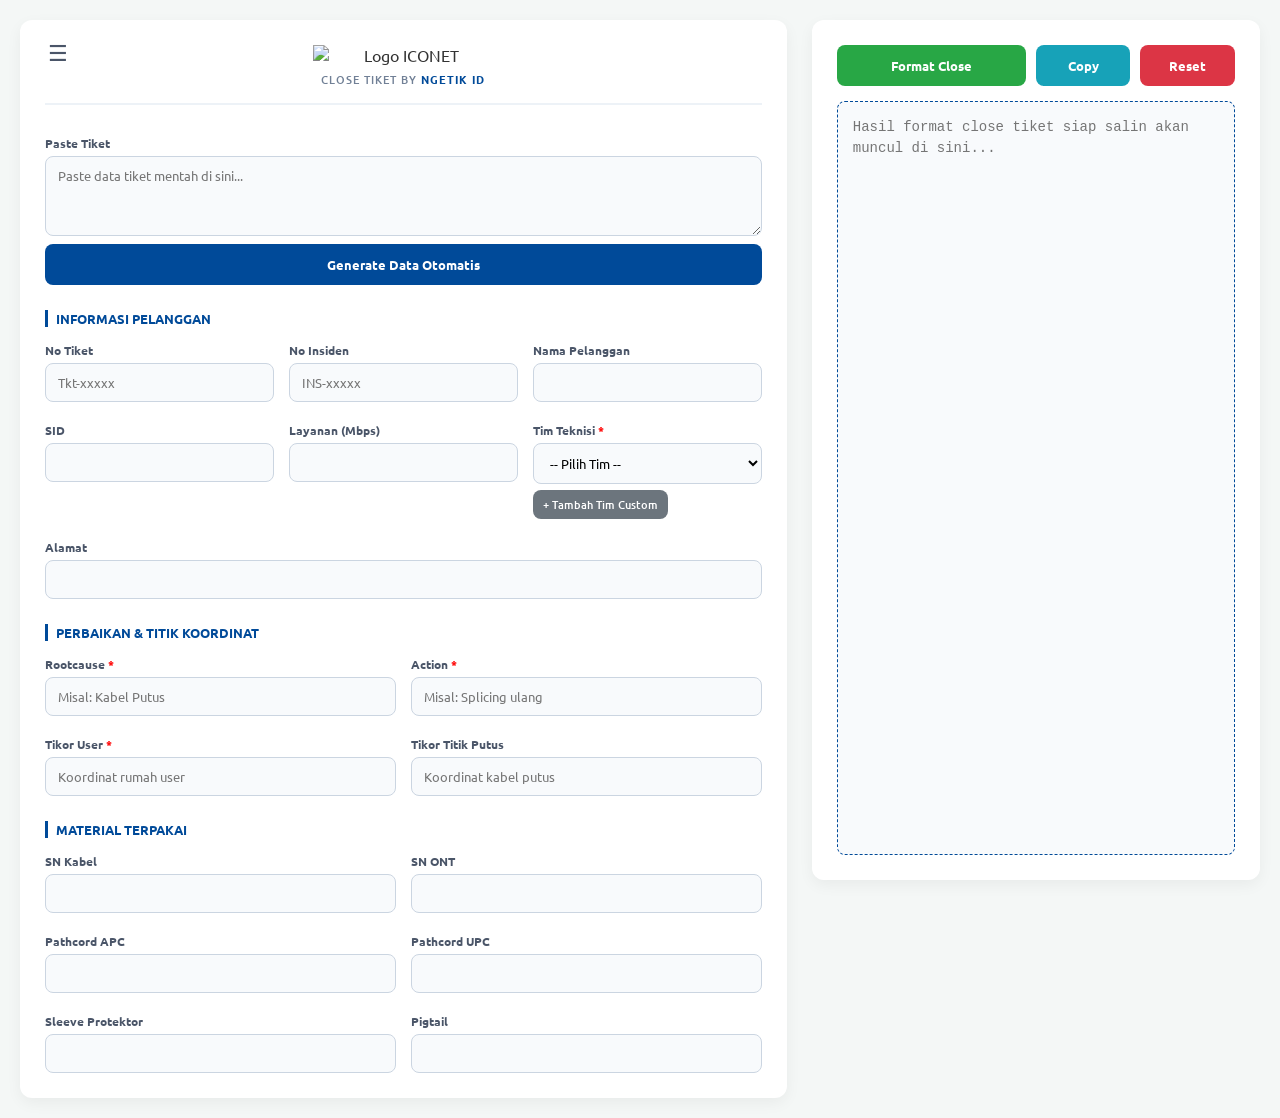
==== ind0kx.html @ 9b82a4e3 "Rename index.html to ind0kx.html" ====
<!DOCTYPE html>
<html lang="id">
<head>
    <meta charset="UTF-8">
    <meta name="viewport" content="width=device-width, initial-scale=1.0">
    <title>CLOSE TIKET</title>
    
    <!-- Baris kode di bawah ini untuk mengganti logo di tab browser -->
    <link rel="icon" type="image/png" href="https://play-lh.googleusercontent.com/9nJ5D1-b66o2J8lB9y80-zX5t-xVfWbUebPqUuK2aZ52n_4Q9Q_t8uFpW_Lp2wG5Vw=w240-h480-rw">
    
    <link rel="stylesheet" href="style.css">
</head>
<body>

<div class="main-wrapper">
    <!-- SISI KIRI: INPUT DATA -->
    <div class="form-container">
        
        <!-- MENU STRIP TIGA KIRI ATAS -->
        <div class="dropdown-menu-container">
            <button class="btn-hamburger" onclick="toggleMenu(event)" title="Menu Navigasi">&#9776;</button>
            <div id="dropdownContent" class="dropdown-content">
                <a href="https://closetiket.vercel.app/replaceont.html#" target="_blank">Replace ONT</a>
                <a href="http://closetiket.vercel.app/pindah-fat.html" target="_blank">Pindah FAT</a>
            </div>
        </div>

        <div class="header">
            <img src="https://iconnetsumut.com/wp-content/uploads/2023/09/logo-iconnet.webp" alt="Logo ICONET" class="logo">
            <h3>CLOSE TIKET BY <a href="https://ngetik-id.vercel.app/" target="_blank" class="header-link">ngetik id</a></h3>
        </div>

        <!-- Input Utama & Tempel Tiket -->
        <div class="input-group full-width">
            <label for="raw">Paste Tiket</label>
            <textarea id="raw" placeholder="Paste data tiket mentah di sini..."></textarea>
            <button class="btn-primary" onclick="ambilData()">Generate Data Otomatis</button>
        </div>

        <div class="section-title">Informasi Pelanggan</div>
        <div class="grid-row-3">
            <div class="input-group">
                <label>No Tiket</label>
                <input type="text" id="notiket" placeholder="Tkt-xxxxx">
            </div>
            <div class="input-group">
                <label>No Insiden</label>
                <input type="text" id="insiden" placeholder="INS-xxxxx">
            </div>
            <div class="input-group">
                <label>Nama Pelanggan</label>
                <input type="text" id="nama">
            </div>
        </div>

        <div class="grid-row-3">
            <div class="input-group">
                <label>SID</label>
                <input type="text" id="sid">
            </div>
            <div class="input-group">
                <label>Layanan (Mbps)</label>
                <input type="text" id="layanan">
            </div>
            <div class="input-group">
                <label>Tim Teknisi <span style="color: red;">*</span></label>
                <select id="tim" required>
                    <option value="" disabled selected>-- Pilih Tim --</option>
                    <option value="Tim Kendal 1 (Ruben & Zakaria)">Tim Kendal 1 (Ruben & Zakaria)</option>
                    <option value="Tim 2 (Ahmad, Ilan & Anam)">Tim 2 (Ahmad Ilan & Anam)</option>
                    <option value="Tim 3 (Rifki & Raya)">Tim 3 (Rifki & Raya)</option>
                </select>
                <button class="btn-custom" onclick="tambahTimCustom()">+ Tambah Tim Custom</button>
            </div>
        </div>

        <div class="input-group full-width">
            <label>Alamat</label>
            <input type="text" id="alamat">
        </div>

        <div class="section-title">Perbaikan & Titik Koordinat</div>
        <div class="grid-row-2">
            <div class="input-group">
                <label>Rootcause <span style="color: red;">*</span></label>
                <input type="text" id="rootcause" placeholder="Misal: Kabel Putus">
            </div>
            <div class="input-group">
                <label>Action <span style="color: red;">*</span></label>
                <input type="text" id="action" placeholder="Misal: Splicing ulang">
            </div>
        </div>

        <div class="grid-row-2">
            <div class="input-group">
                <label>Tikor User <span style="color: red;">*</span></label>
                <input type="text" id="tikoruser" placeholder="Koordinat rumah user">
            </div>
            <div class="input-group">
                <label>Tikor Titik Putus</label>
                <input type="text" id="tikorputus" placeholder="Koordinat kabel putus">
            </div>
        </div>

        <div class="section-title">Material Terpakai</div>
        <div class="grid-row-2">
            <div class="input-group">
                <label>SN Kabel</label>
                <input type="text" id="snkabel">
            </div>
            <div class="input-group">
                <label>SN ONT</label>
                <input type="text" id="snont">
            </div>
        </div>
        <div class="grid-row-2">
            <div class="input-group">
                <label>Pathcord APC</label>
                <input type="text" id="apc">
            </div>
            <div class="input-group">
                <label>Pathcord UPC</label>
                <input type="text" id="upc">
            </div>
        </div>
        <div class="grid-row-2">
            <div class="input-group">
                <label>Sleeve Protektor</label>
                <input type="text" id="sleeve">
            </div>
            <div class="input-group">
                <label>Pigtail</label>
                <input type="text" id="pigtail">
            </div>
        </div>
    </div>

    <!-- SISI KANAN: PANEL HASIL FORMAT CLOSE -->
    <div class="control-container">
        <div class="action-buttons">
            <button class="btn-success" onclick="generate()">Format Close</button>
            <button class="btn-copy" onclick="copyText()">Copy</button>
            <button class="btn-danger" onclick="resetForm()">Reset</button>
        </div>
        <textarea id="hasil" readonly placeholder="Hasil format close tiket siap salin akan muncul di sini..."></textarea>
    </div>
</div>

<!-- Menghubungkan ke file JavaScript external -->
<script src="script.js"></script>
</body>
</html>
---- style.css ----
@import url('https://fonts.googleapis.com/css2?family=Montserrat:wght@400;500;600;700&family=Ubuntu:wght@400;500;700&display=swap');

* {
    margin: 0;
    padding: 0;
    box-sizing: border-box;
    font-family: 'Ubuntu', 'Montserrat', system-ui, sans-serif;
}

body {
    background-color: #f4f7f6;
    color: #333;
    display: flex;
    justify-content: center;
    padding: 20px;
}

.main-wrapper {
    display: flex;
    gap: 25px;
    width: 100%;
    max-width: 1350px;
}

/* Sisi Kiri: Form Input */
.form-container {
    flex: 1.8;
    background: #fff;
    border-radius: 12px;
    padding: 25px;
    box-shadow: 0 5px 15px rgba(0,0,0,0.05);
    display: flex;
    flex-direction: column;
    gap: 20px;
    position: relative; /* Menjadi acuan tombol strip tiga */
}

/* Sisi Kanan: Panel Hasil & Aksi */
.control-container {
    flex: 1;
    background: #fff;
    border-radius: 12px;
    padding: 25px;
    box-shadow: 0 5px 15px rgba(0,0,0,0.05);
    display: flex;
    flex-direction: column;
    gap: 15px;
    position: sticky;
    top: 20px;
    height: calc(100vh - 40px);
    min-height: 550px;
}

/* Menu Strip Tiga Kiri Atas */
.dropdown-menu-container {
    position: absolute;
    top: 18px;
    left: 20px;
    z-index: 100;
}

.btn-hamburger {
    background: transparent;
    border: none;
    font-size: 22px;
    color: #4a5568;
    cursor: pointer;
    padding: 4px 8px;
    border-radius: 6px;
    line-height: 1;
    transition: background 0.2s, color 0.2s;
}

.btn-hamburger:hover {
    background: #edf2f7;
    color: #004a99;
}

.dropdown-content {
    display: none;
    position: absolute;
    left: 0;
    top: 35px;
    background-color: #ffffff;
    min-width: 150px;
    box-shadow: 0px 8px 16px 0px rgba(0,0,0,0.15);
    border-radius: 8px;
    overflow: hidden;
    border: 1px solid #e2e8f0;
    z-index: 101;
}

.dropdown-content a {
    color: #2d3748;
    padding: 10px 15px;
    text-decoration: none;
    display: block;
    font-size: 13px;
    font-weight: 600;
    transition: background 0.2s, color 0.2s;
}

.dropdown-content a:hover {
    background-color: #f1f5f9;
    color: #004a99;
}

.dropdown-content.show {
    display: block;
}

/* Header Teks & Logo */
.header {
    text-align: center;
    margin-bottom: 10px;
    border-bottom: 2px solid #edf2f7;
    padding-bottom: 15px;
}

.logo {
    max-width: 180px;
    height: auto;
    margin-bottom: 5px;
    display: block;
    margin-left: auto;
    margin-right: auto;
}

.header h3 {
    font-size: 11px;
    color: #718096;
    font-weight: 500;
    margin-top: 6px;
    text-transform: uppercase;
    letter-spacing: 1px;
}

.header-link {
    color: #004a99;
    text-decoration: none;
    font-weight: 700;
    transition: color 0.2s;
}

.header-link:hover {
    text-decoration: underline;
}

/* Pembagian Baris Menggunakan Grid */
.grid-row-3 {
    display: grid;
    grid-template-columns: repeat(3, 1fr);
    gap: 15px;
}

.grid-row-2 {
    display: grid;
    grid-template-columns: repeat(2, 1fr);
    gap: 15px;
}

.input-group {
    display: flex;
    flex-direction: column;
}

.input-group.full-width {
    width: 100%;
}

.input-group label {
    font-size: 12px;
    font-weight: 600;
    color: #4a5568;
    margin-bottom: 5px;
}

/* Styling Input Elemen */
input, select, textarea {
    padding: 10px 12px;
    border: 1px solid #cbd5e1;
    border-radius: 8px;
    font-size: 13px;
    transition: all 0.2s;
    background: #f8fafc;
    width: 100%;
}

input:focus, select:focus, textarea:focus {
    border-color: #004a99;
    box-shadow: 0 0 0 3px rgba(0, 74, 153, 0.15);
    background: #fff;
    outline: none;
}

textarea {
    resize: vertical;
}

#raw {
    min-height: 80px;
}

/* Pembatas Judul Section */
.section-title {
    font-size: 13px;
    font-weight: 700;
    color: #004a99;
    text-transform: uppercase;
    border-left: 3px solid #004a99;
    padding-left: 8px;
    margin-top: 5px;
    margin-bottom: -5px;
}

/* Desain Tombol Kontrol */
.action-buttons {
    display: grid;
    grid-template-columns: 2fr 1fr 1fr;
    gap: 10px;
}

button {
    padding: 12px;
    border: none;
    border-radius: 8px;
    font-size: 13px;
    font-weight: bold;
    cursor: pointer;
    transition: all 0.2s;
    display: flex;
    align-items: center;
    justify-content: center;
    gap: 6px;
}

.btn-primary { background: #004a99; color: #fff; margin-top: 8px; }
.btn-primary:hover { background: #003a7a; }

.btn-success { background: #28a745; color: #fff; }
.btn-success:hover { background: #218838; }

.btn-copy { background: #17a2b8; color: #fff; }
.btn-copy:hover { background: #138496; }

.btn-danger { background: #dc3545; color: #fff; }
.btn-danger:hover { background: #c82333; }

.btn-custom { 
    background: #6c757d; 
    color: #fff; 
    padding: 6px 10px; 
    font-size: 11px; 
    margin-top: 6px; 
    font-weight: 500;
    align-self: flex-start;
}
.btn-custom:hover { background: #5a6268; }

#hasil {
    flex: 1;
    font-family: 'Courier New', Courier, monospace;
    font-size: 14px;
    background: #f8fafc;
    color: #1e293b;
    padding: 15px;
    border-radius: 8px;
    border: 1px dashed #004a99;
    resize: none;
    line-height: 1.5;
}

/* Responsif untuk layar HP / Tablet */
@media (max-width: 950px) {
    .main-wrapper {
        flex-direction: column;
    }
    .control-container {
        position: static;
        height: auto;
    }
    .grid-row-3, .grid-row-2 {
        grid-template-columns: 1fr;
    }
    #hasil {
        min-height: 300px;
    }
}
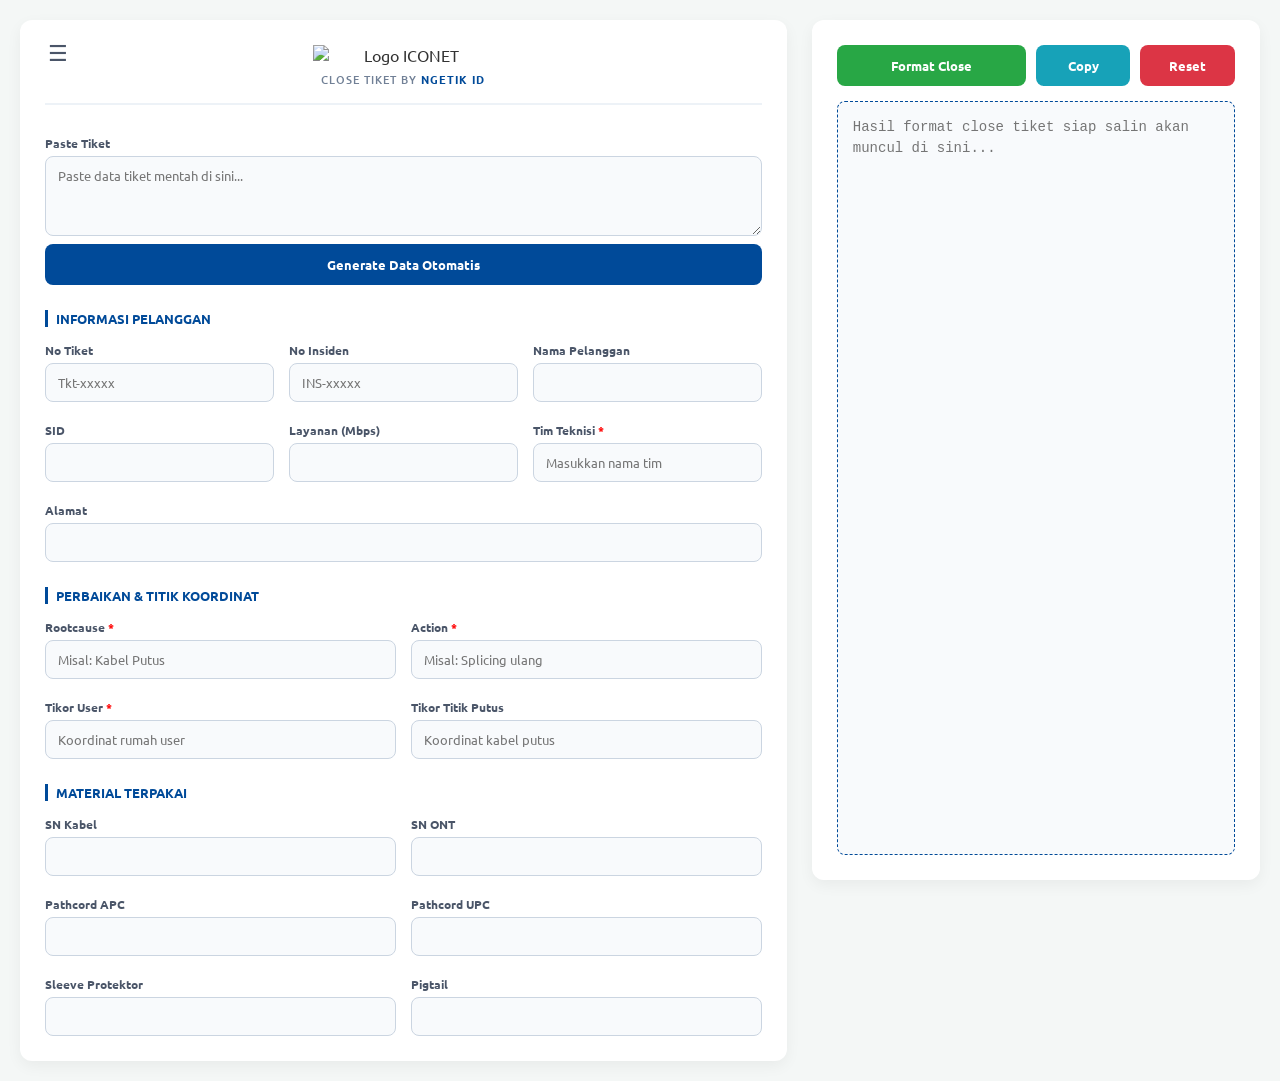
==== commit 634eb590: "Update ind0kx.html" ====
--- a/ind0kx.html
+++ b/ind0kx.html
@@ -5,9 +5,7 @@
     <meta name="viewport" content="width=device-width, initial-scale=1.0">
     <title>CLOSE TIKET</title>
     
-    <!-- Baris kode di bawah ini untuk mengganti logo di tab browser -->
     <link rel="icon" type="image/png" href="https://play-lh.googleusercontent.com/9nJ5D1-b66o2J8lB9y80-zX5t-xVfWbUebPqUuK2aZ52n_4Q9Q_t8uFpW_Lp2wG5Vw=w240-h480-rw">
-    
     <link rel="stylesheet" href="style.css">
 </head>
 <body>
@@ -64,13 +62,7 @@
             </div>
             <div class="input-group">
                 <label>Tim Teknisi <span style="color: red;">*</span></label>
-                <select id="tim" required>
-                    <option value="" disabled selected>-- Pilih Tim --</option>
-                    <option value="Tim Kendal 1 (Ruben & Zakaria)">Tim Kendal 1 (Ruben & Zakaria)</option>
-                    <option value="Tim 2 (Ahmad, Ilan & Anam)">Tim 2 (Ahmad Ilan & Anam)</option>
-                    <option value="Tim 3 (Rifki & Raya)">Tim 3 (Rifki & Raya)</option>
-                </select>
-                <button class="btn-custom" onclick="tambahTimCustom()">+ Tambah Tim Custom</button>
+                <input type="text" id="tim" placeholder="Masukkan nama tim" required>
             </div>
         </div>
 
@@ -146,7 +138,6 @@
     </div>
 </div>
 
-<!-- Menghubungkan ke file JavaScript external -->
 <script src="script.js"></script>
 </body>
 </html>
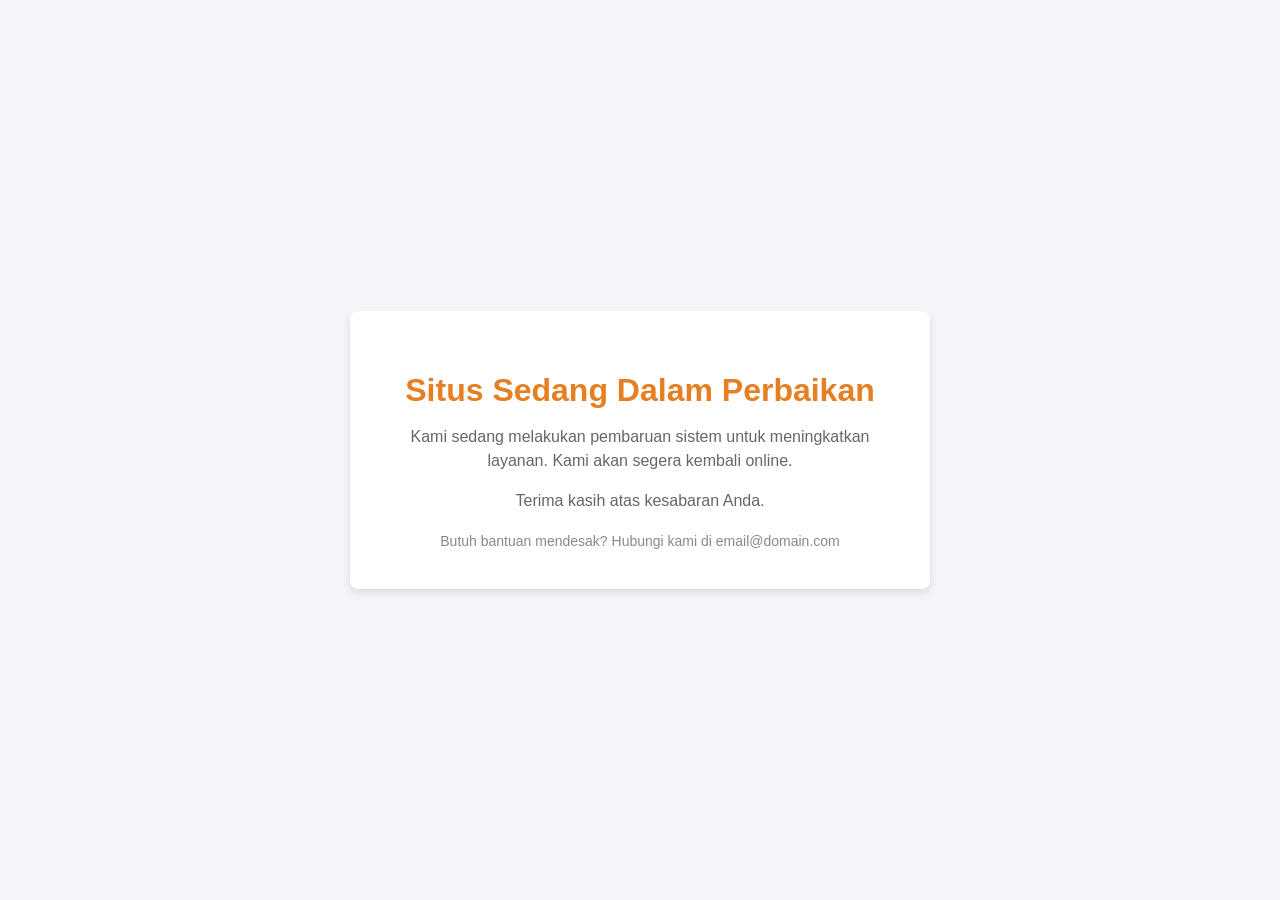
==== commit 04b8d146: "Update ind0kx.html" ====
--- a/ind0kx.html
+++ b/ind0kx.html
@@ -3,141 +3,53 @@
 <head>
     <meta charset="UTF-8">
     <meta name="viewport" content="width=device-width, initial-scale=1.0">
-    <title>CLOSE TIKET</title>
-    
-    <link rel="icon" type="image/png" href="https://play-lh.googleusercontent.com/9nJ5D1-b66o2J8lB9y80-zX5t-xVfWbUebPqUuK2aZ52n_4Q9Q_t8uFpW_Lp2wG5Vw=w240-h480-rw">
-    <link rel="stylesheet" href="style.css">
+    <title>Website Dalam Perbaikan</title>
+    <style>
+        body {
+            font-family: Arial, sans-serif;
+            background-color: #f4f4f9;
+            color: #333333;
+            display: flex;
+            justify-content: center;
+            align-items: center;
+            height: 100vh;
+            margin: 0;
+            text-align: center;
+        }
+        .container {
+            background-color: #ffffff;
+            padding: 40px;
+            border-radius: 8px;
+            box-shadow: 0 4px 8px rgba(0,0,0,0.1);
+            max-width: 500px;
+            width: 90%;
+        }
+        h1 {
+            color: #e67e22;
+            margin-bottom: 10px;
+        }
+        p {
+            font-size: 16px;
+            line-height: 1.5;
+            color: #666666;
+        }
+        .contact {
+            margin-top: 20px;
+            font-size: 14px;
+            color: #888888;
+        }
+    </style>
 </head>
 <body>
 
-<div class="main-wrapper">
-    <!-- SISI KIRI: INPUT DATA -->
-    <div class="form-container">
-        
-        <!-- MENU STRIP TIGA KIRI ATAS -->
-        <div class="dropdown-menu-container">
-            <button class="btn-hamburger" onclick="toggleMenu(event)" title="Menu Navigasi">&#9776;</button>
-            <div id="dropdownContent" class="dropdown-content">
-                <a href="https://closetiket.vercel.app/replaceont.html#" target="_blank">Replace ONT</a>
-                <a href="http://closetiket.vercel.app/pindah-fat.html" target="_blank">Pindah FAT</a>
-            </div>
-        </div>
-
-        <div class="header">
-            <img src="https://iconnetsumut.com/wp-content/uploads/2023/09/logo-iconnet.webp" alt="Logo ICONET" class="logo">
-            <h3>CLOSE TIKET BY <a href="https://ngetik-id.vercel.app/" target="_blank" class="header-link">ngetik id</a></h3>
-        </div>
-
-        <!-- Input Utama & Tempel Tiket -->
-        <div class="input-group full-width">
-            <label for="raw">Paste Tiket</label>
-            <textarea id="raw" placeholder="Paste data tiket mentah di sini..."></textarea>
-            <button class="btn-primary" onclick="ambilData()">Generate Data Otomatis</button>
-        </div>
-
-        <div class="section-title">Informasi Pelanggan</div>
-        <div class="grid-row-3">
-            <div class="input-group">
-                <label>No Tiket</label>
-                <input type="text" id="notiket" placeholder="Tkt-xxxxx">
-            </div>
-            <div class="input-group">
-                <label>No Insiden</label>
-                <input type="text" id="insiden" placeholder="INS-xxxxx">
-            </div>
-            <div class="input-group">
-                <label>Nama Pelanggan</label>
-                <input type="text" id="nama">
-            </div>
-        </div>
-
-        <div class="grid-row-3">
-            <div class="input-group">
-                <label>SID</label>
-                <input type="text" id="sid">
-            </div>
-            <div class="input-group">
-                <label>Layanan (Mbps)</label>
-                <input type="text" id="layanan">
-            </div>
-            <div class="input-group">
-                <label>Tim Teknisi <span style="color: red;">*</span></label>
-                <input type="text" id="tim" placeholder="Masukkan nama tim" required>
-            </div>
-        </div>
-
-        <div class="input-group full-width">
-            <label>Alamat</label>
-            <input type="text" id="alamat">
-        </div>
-
-        <div class="section-title">Perbaikan & Titik Koordinat</div>
-        <div class="grid-row-2">
-            <div class="input-group">
-                <label>Rootcause <span style="color: red;">*</span></label>
-                <input type="text" id="rootcause" placeholder="Misal: Kabel Putus">
-            </div>
-            <div class="input-group">
-                <label>Action <span style="color: red;">*</span></label>
-                <input type="text" id="action" placeholder="Misal: Splicing ulang">
-            </div>
-        </div>
-
-        <div class="grid-row-2">
-            <div class="input-group">
-                <label>Tikor User <span style="color: red;">*</span></label>
-                <input type="text" id="tikoruser" placeholder="Koordinat rumah user">
-            </div>
-            <div class="input-group">
-                <label>Tikor Titik Putus</label>
-                <input type="text" id="tikorputus" placeholder="Koordinat kabel putus">
-            </div>
-        </div>
-
-        <div class="section-title">Material Terpakai</div>
-        <div class="grid-row-2">
-            <div class="input-group">
-                <label>SN Kabel</label>
-                <input type="text" id="snkabel">
-            </div>
-            <div class="input-group">
-                <label>SN ONT</label>
-                <input type="text" id="snont">
-            </div>
-        </div>
-        <div class="grid-row-2">
-            <div class="input-group">
-                <label>Pathcord APC</label>
-                <input type="text" id="apc">
-            </div>
-            <div class="input-group">
-                <label>Pathcord UPC</label>
-                <input type="text" id="upc">
-            </div>
-        </div>
-        <div class="grid-row-2">
-            <div class="input-group">
-                <label>Sleeve Protektor</label>
-                <input type="text" id="sleeve">
-            </div>
-            <div class="input-group">
-                <label>Pigtail</label>
-                <input type="text" id="pigtail">
-            </div>
+    <div class="container">
+        <h1>Situs Sedang Dalam Perbaikan</h1>
+        <p>Kami sedang melakukan pembaruan sistem untuk meningkatkan layanan. Kami akan segera kembali online.</p>
+        <p>Terima kasih atas kesabaran Anda.</p>
+        <div class="contact">
+            Butuh bantuan mendesak? Hubungi kami di email@domain.com
         </div>
     </div>
 
-    <!-- SISI KANAN: PANEL HASIL FORMAT CLOSE -->
-    <div class="control-container">
-        <div class="action-buttons">
-            <button class="btn-success" onclick="generate()">Format Close</button>
-            <button class="btn-copy" onclick="copyText()">Copy</button>
-            <button class="btn-danger" onclick="resetForm()">Reset</button>
-        </div>
-        <textarea id="hasil" readonly placeholder="Hasil format close tiket siap salin akan muncul di sini..."></textarea>
-    </div>
-</div>
-
-<script src="script.js"></script>
 </body>
 </html>
